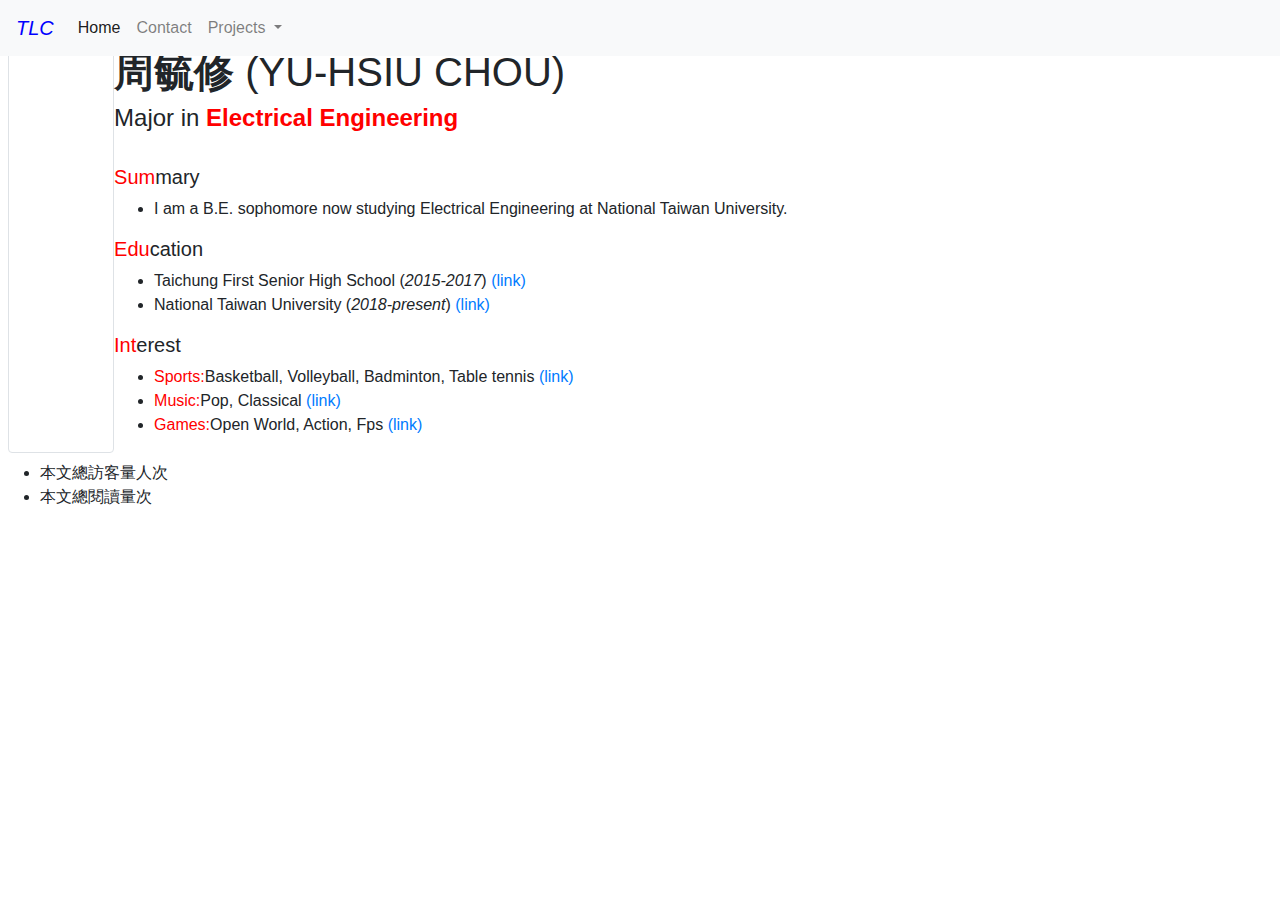
==== index.html @ 819589dc "add index" ====
<!DOCTYPE html>
<html lang="en">
    <head>
        <meta charset="UTF-8" />
        <meta name="viewport" content="width=device-width, initial-scale=1" />
        <link href="https://stackpath.bootstrapcdn.com/bootstrap/4.1.3/css/bootstrap.min.css" rel="stylesheet" />
        <link href="styles.css" rel="stylesheet" />
        <title>周毓修</title>
        <link rel="shortcut icon" href="favicon.ico" />
    </head>
    <body>
        <nav class="navbar navbar-expand-lg navbar-light bg-light fixed-top">
            <a class="navbar-brand" href="index.html"
                ><font color="blue"><i class="text">TLC</i></font></a
            >
            <button
                class="navbar-toggler"
                type="button"
                data-toggle="collapse"
                data-target="#navbarNavDropdown"
                aria-controls="navbarNavDropdown"
                aria-expanded="false"
                aria-label="Toggle navigation"
            >
                <span class="navbar-toggler-icon"></span>
            </button>
            <div class="collapse navbar-collapse" id="navbarNavDropdown">
                <ul class="navbar-nav">
                    <li class="nav-item active">
                        <a class="nav-link" href="index.html">Home <span class="sr-only">(current)</span></a>
                    </li>
                    <li class="nav-item">
                        <a class="nav-link" href="contact.html">Contact</a>
                    </li>
                    <li class="nav-item dropdown">
                        <a
                            class="nav-link dropdown-toggle"
                            href="#"
                            id="navbarDropdownMenuLink"
                            role="button"
                            data-toggle="dropdown"
                            aria-haspopup="true"
                            aria-expanded="false"
                        >
                            Projects
                        </a>
                        <div class="dropdown-menu" aria-labelledby="navbarDropdownMenuLink">
                            <a class="dropdown-item" href="slime.html">Slime Antagonism</a>
                            <a class="dropdown-item" href="autonomous.html">Autonomous Arduino Car</a>
                            <a class="dropdown-item" href="dsnp.html">Data Structure & programming</a>
                        </div>
                    </li>
                </ul>
            </div>
        </nav>
        <div class="header d-flex p-2 bd-highlight container-fluid" id="bionpic">
            <img src="./pic/self.jpg" alt="Cody Chou" class="img-thumbnail img-fluid" id="me" />
            <div class="area">
                <p class="head">
                <br />
                <h1><b>周毓修</b> (YU-HSIU CHOU)</h1>
                <h4>
                    Major in <font color="red"><b>Electrical Engineering</b> </font>
                </h4>
                <br />
                <h5><font color="red">Sum</font>mary</h5>
                <ul>
                    <li>I am a B.E. sophomore now studying Electrical Engineering at National Taiwan University.</li>
                </ul>
                <h5><font color="red">Edu</font>cation</h5>
                <ul>
                    <li>
                        Taichung First Senior High School (<i>2015-2017</i>)
                        <a href="http://w2.tcfsh.tc.edu.tw/"> (link)</a>
                    </li>
                    <li>
                        National Taiwan University (<i>2018-present</i>) <a href="https://www.ntu.edu.tw/"> (link)</a>
                    </li>
                </ul>
                <h5><font color="red">Int</font>erest</h5>
                <ul>
                    <li>
                        <font color="red">Sports:</font>Basketball, Volleyball, Badminton, Table tennis
                        <a href="https://nba.udn.com/nba/index"> (link) </a>
                    </li>
                    <li>
                        <font color="red">Music:</font>Pop, Classical <a href="https://youtu.be/vS0YXAfUo4k"> (link)</a>
                    </li>
                    <li>
                        <font color="red">Games:</font>Open World, Action, Fps
                        <a href="https://www.cyberpunk.net/tw/en/"> (link)</a>
                    </li>
                </ul>
            </p>
            </div>
        </div>
        <div class="marqee" id="div_bottom">
            <ul>
                <li>
                    <span id="busuanzi_container_site_uv">
                        本文總訪客量<span id="busuanzi_value_page_uv"></span>人次
                    </span>
                </li>
                <li>
                    <span id="busuanzi_container_page_pv">
                        本文總閱讀量<span id="busuanzi_value_page_pv"></span>次
                    </span>
                </li>
            </ul>
        </div>
        </div>

        <!-- This is JS -->
        <script src="https://code.jquery.com/jquery-3.3.1.slim.min.js"></script>
        <script src="https://cdnjs.cloudflare.com/ajax/libs/popper.js/1.14.6/umd/popper.min.js"></script>
        <script src="https://stackpath.bootstrapcdn.com/bootstrap/4.2.1/js/bootstrap.min.js"></script>
        <script async src="//busuanzi.ibruce.info/busuanzi/2.3/busuanzi.pure.mini.js"></script>
    </body>
</html>
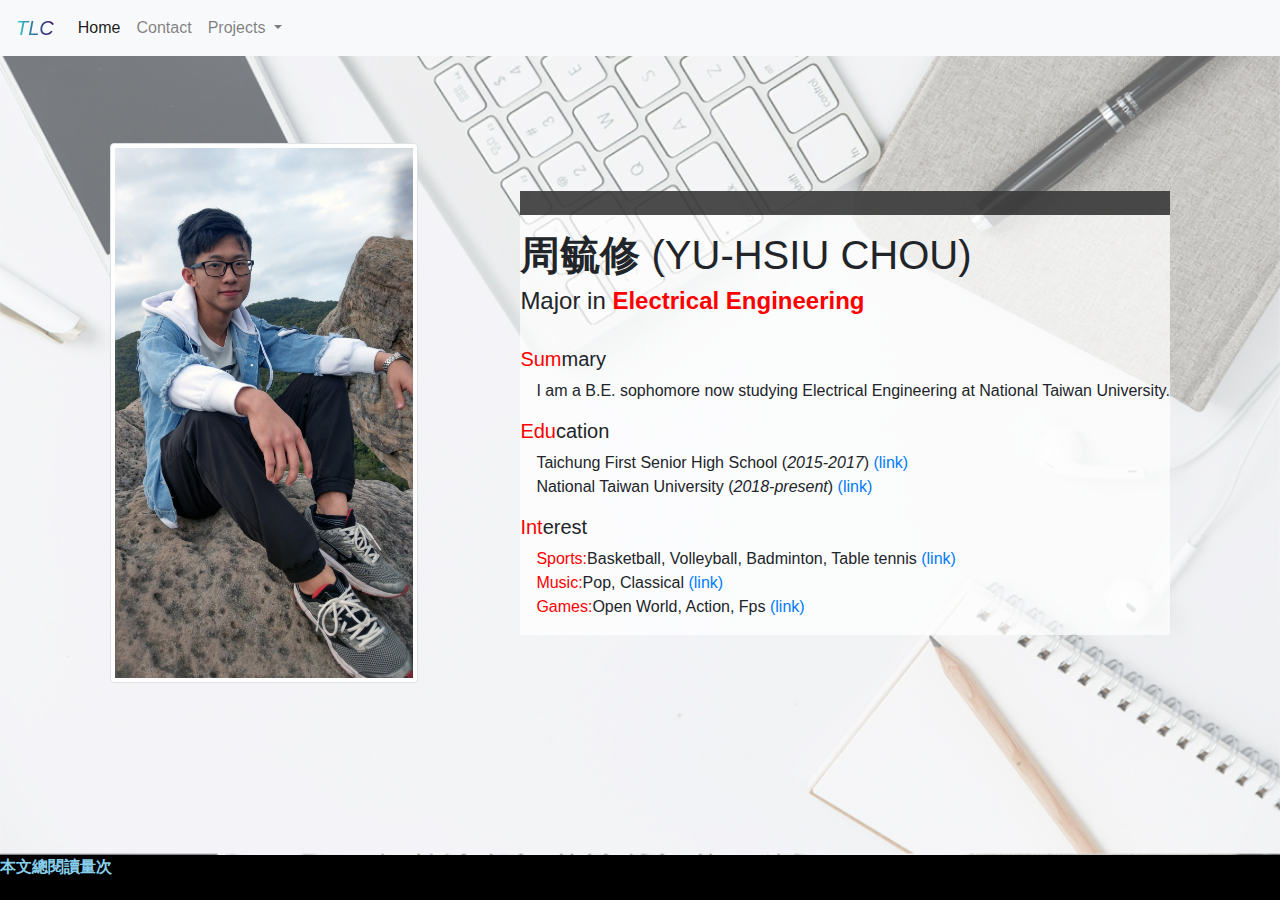
==== commit 28e00baa: "Update index.html" ====
--- a/index.html
+++ b/index.html
@@ -97,11 +97,6 @@
         <div class="marqee" id="div_bottom">
             <ul>
                 <li>
-                    <span id="busuanzi_container_site_uv">
-                        本文總訪客量<span id="busuanzi_value_page_uv"></span>人次
-                    </span>
-                </li>
-                <li>
                     <span id="busuanzi_container_page_pv">
                         本文總閱讀量<span id="busuanzi_value_page_pv"></span>次
                     </span>
--- a/styles.css
+++ b/styles.css
@@ -0,0 +1,156 @@
+* {
+    margin: 0;
+    padding: 0;
+    box-sizing: border-box;
+}
+
+body {
+    background: url(./pic/background.jpg);
+    background-size: cover;
+}
+
+.marqee {
+    height: 5vh;
+    margin: auto;
+    overflow: hidden;
+    background: black;
+    position: fixed;
+    bottom: 0;
+    width: 100%;
+}
+
+.marqee ul {
+    padding-left: 0;
+    display: flex;
+    list-style-type: none;
+    animation: marqee 15s linear infinite;
+    position: absolute;
+    align-items: center;
+    justify-content: center;
+}
+
+.marqee ul li {
+    white-space: nowrap;
+    margin-right: 2em;
+    font-weight: bold;
+    color: skyblue;
+}
+
+@keyframes marqee {
+    0% {
+        left: 100%;
+        transform: translateX(0%);
+    }
+
+    100% {
+        left: 0;
+        transform: translateX(-100%);
+    }
+}
+
+.text {
+    text-transform: uppercase;
+    background: linear-gradient(to right, #30cfd0 0%, #330867 100%);
+    -webkit-background-clip: text;
+    -webkit-text-fill-color: transparent;
+    font-family: 'Poppins', sans-serif;
+}
+
+#bionpic {
+    justify-content: space-evenly;
+    align-items: center;
+    flex-wrap: wrap;
+    margin-top: 15vh;
+    margin-bottom: 15vh;
+}
+
+#me {
+    max-width: 35vw;
+    max-height: 60vh;
+}
+
+.area {
+    background-color: rgba(255, 255, 255, 0.7);
+}
+
+div.area ul li {
+    list-style: none;
+    text-indent: 1rem;
+    text-decoration: none;
+}
+
+.icon {
+    width: 20px;
+    height: 20px;
+    margin: 5px;
+}
+
+#contact {
+    flex-direction: column;
+    align-items: center;
+    flex-wrap: wrap;
+    margin-top: 15vh;
+    margin-bottom: 15vh;
+}
+
+div.info {
+    justify-content: center;
+    align-items: center;
+    flex-wrap: wrap;
+    background-color: rgba(255, 255, 255, 0.7);
+}
+
+#cont {
+    background-color: rgba(255, 255, 255, 0.7);
+}
+
+.container-fluid {
+    margin-top: 9vh;
+    margin-bottom: 9vh;
+}
+
+.carousel-item img {
+    max-width: 80vw;
+    max-height: 70vh;
+}
+
+#carouselExampleIndicators {
+    margin-top: 15vh;
+    margin-bottom: 15vh;
+}
+
+#pic {
+    align-items: center;
+}
+
+div.description p {
+    font-size: 1.5rem;
+    color: white;
+    text-shadow: 0px 0px 10px rgba(255, 0, 0, 0.9);
+}
+
+div.description h5 {
+    font-size: 3rem;
+    color: white;
+    text-shadow: 0px 0px 10px rgba(255, 0, 0, 0.9);
+}
+
+html {
+    font-size: 1rem;
+}
+
+.video {
+    width: 50vw;
+}
+
+#intro {
+    text-align: center;
+}
+
+.dsnp {
+    background-color: rgba(255, 255, 255, 0.7);
+}
+
+.head {
+    background-color: rgba(0, 0, 0, 0.7);
+}
